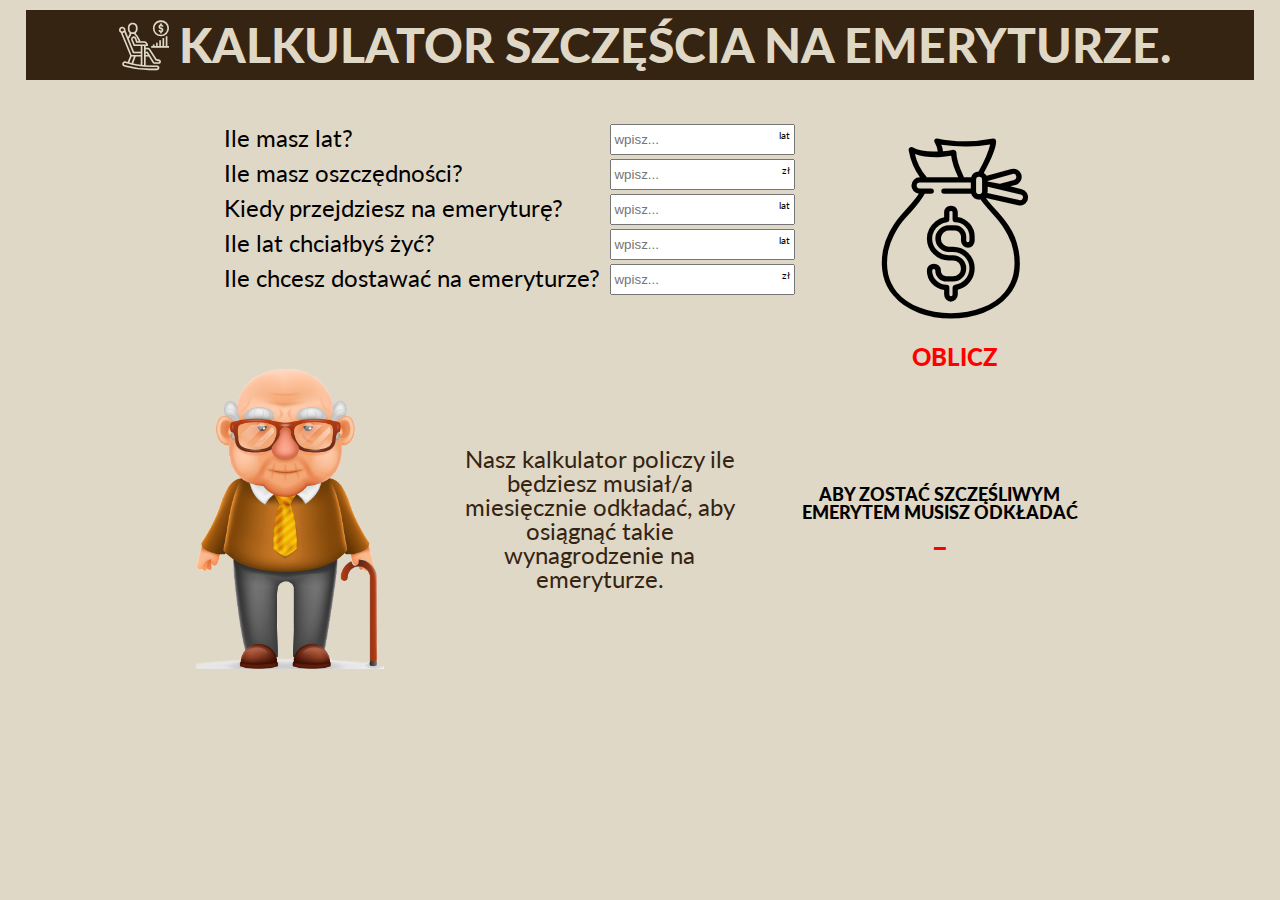
==== index.html @ 0c54497d "first commit" ====
<!DOCTYPE html>
<html lang="pl_PL">
<head>
    <meta charset="UTF-8">
    <meta name="viewport" content="width=device-width, initial-scale=1.0">
    <meta http-equiv="X-UA-Compatible" content="ie=edge">
    <title>Kalkulator emerytury</title>
    <link rel="stylesheet" href="styles/reset.css">
    <link rel="stylesheet" href="styles/main.css">
    <link rel="stylesheet" href="icons/flaticon.css">
    <link href="https://fonts.googleapis.com/css?family=Lato:400,900&display=swap" rel="stylesheet">
</head>
<body>
        <script src="script.js"></script>
<header>
        <div class="header-container">
        <i class="glyph-icon flaticon-pension"></i>
        <h1 class="title_header">Kalkulator szczęścia na emeryturze.</h1>
        </div>
</header>

<section id="question">
        <div class="label">
            <div class="que"><lebel>Ile masz lat?</lebel><div class="alt"><input type="number" min="5" id="age" maxlength=2 placeholder="wpisz..."required></div></div>
            <div class="que"><lebel>Ile masz oszczędności?</lebel><div class="cash"><input type="number" id="saving" placeholder="wpisz..."required></div></div>
            <div class="que"><lebel>Kiedy przejdziesz na emeryturę?</lebel><div class="alt"><input  type="number" min="5" id="retirement" maxlength=2 placeholder="wpisz..."required></div></div>
            <div class="que"><lebel>Ile lat chciałbyś żyć?</lebel><div class="alt"><input type="number" min="5" id="death" maxlength=3 placeholder="wpisz..."required></div></div>
            <div class="que">
                <lebel>Ile chcesz dostawać na emeryturze?</lebel><div class="cash"><input  type="number" min="5" id="pension" placeholder="wpisz..." required></div></div>
        </div>
            <div id="btn_view_result">
            <button class="glyph-icon flaticon-money"></button>
            <p>oblicz</p>
        </div>
</section>
<section class="question-result">
    <div class="question-result-img">
        <div class="laska"></div>
        <hgroup id="speech-bubble" class="speech-bubble">
                <h1></h1>
                <h2></h2>
            </hgroup>
        </div>
    <div class="nowa"><h1>Nasz kalkulator policzy ile będziesz musiał/a miesięcznie odkładać, aby osiągnąć takie wynagrodzenie na emeryturze.</h1></div>
    <div class="sum">
            <h1 class="title">Aby zostać szczęśliwym emerytem musisz odkładać</h1>
            <div id="result" class="result">-</div>
                </div>
</section>


</body>
</html>
---- styles/main.css ----
body {
  width: 96vw;
  margin: 0 auto;
  padding-top: 10px;
  background-color: rgb(224, 216, 198);
  font-family: "Lato", sans-serif;
}
.glyph-icon {
  padding: 10px;
}
.header-container {
  display: flex;
  justify-content: center;
  align-items: center;
  background-color: rgb(52, 36, 17);
  color: rgb(224, 216, 198);
}
.header-container h1 {
  font-size: 48px;
}
#question {
  
  margin-top: 40px;
  display: flex;
  justify-content: center;
}
#question button {
  margin-bottom: 8px;
  border: transparent;
  background-color: rgb(224, 216, 198);
  cursor: pointer;
}


span {
  color: red;
}
.question {
  display: flex;

}
.que{
  display:flex;
  justify-content: space-between;
  align-items: center;
  flex-wrap: wrap;
}
.label
 {
  font-size: 24px;
  flex-direction: column;
  }
 
.cash {
  position: relative;
}
.cash:after {
  position: absolute;
  top: 10px;
  content: "zł";
  font-size: 10px;
  right: 5px;
}
.alt {
  position: relative;
}
.alt:after {
  position: absolute;
  top: 10px;
  content: "lat";
  font-size: 10px;
  right: 5px;
}
.input, input {
  height: 25px;
  margin-top: 4px;
  
}
input {
margin-left: 10px;
}
.question-result {
  display: flex;
  justify-content: center;
  align-items: center;
}
.question-result-img {
  height: 300px;
  width: 200px;
  background-image: url(../styles/img/emeryt-menC.png);
  background-size: contain;
  background-position: center;
  background-repeat: no-repeat;
  flex-shrink: 0;
}
.laska {
  position: absolute;
  display: block;
  background-image: url(../styles/img/laska.png);
  background-position: center;
  background-size: contain;
  height: 110px;
  width: 50px;
  background-repeat: no-repeat;
  animation: shake-top 0.8s cubic-bezier(0.455, 0.03, 0.515, 0.955) infinite
    both;
  flex-shrink: 0;
  margin-top: 189px;
  margin-left: 145px;
}

.speech-bubble {
  display: none;
	position: relative;
	background: #ffffff;
  border-radius: .4em;
  top: 91px;
    right: 123px;
    opacity: 0.9;
    font-size: 20px;
}

.speech-bubble:after {
	content: '';
	position: absolute;
	right: 0;
	top: 50%;
	width: 0;
	height: 0;
	border: 20px solid transparent;
	border-left-color: #ffffff;
	border-right: 0;
	border-top: 0;
	margin-top: -10px;
	margin-right: -20px;
}
.sum {
  margin-top: 15px;
  display: flex;
  justify-content: center;
  align-items: center;
  flex-direction: column;
  margin-left: 40px;
}
.title {
  color: black;
  font-size: 18px;
  font-weight: 900;
  text-transform: uppercase;
  width: 300px;
  text-align: center;
}
.result {
  color: red;
  font-size: 48px;
  text-transform: uppercase;
  text-align: center;
}
.title_header {
  color: rgb(224, 216, 198);
  font-size: 18px;
  font-weight: 900;
  font-family: "Lato", sans-serif;
  text-transform: uppercase;
}
.nowa {
  color: rgb(52, 36, 17);
  font-size: 24px;
  width: 300px;
  margin-left: 60px;
  text-align: center;
}

#btn_view_result {
  margin-left: 60px;
  display: flex;
  justify-content: center;
  flex-direction: column;
  align-items: center;
  color: red;
  font-size: 24px;
  text-transform: uppercase;
  font-weight: 900;
}
#btn_view_result:hover {
  animation: shake-lr 0.7s cubic-bezier(0.455, 0.03, 0.515, 0.955)  both;
}
@-webkit-keyframes shake-lr {
  0%,
  100% {
    -webkit-transform: rotate(0deg);
    transform: rotate(0deg);
    -webkit-transform-origin: 50% 50%;
    transform-origin: 50% 50%;
  }
  10% {
    -webkit-transform: rotate(8deg);
    transform: rotate(8deg);
  }
  20%,
  40%,
  60% {
    -webkit-transform: rotate(-10deg);
    transform: rotate(-10deg);
  }
  30%,
  50%,
  70% {
    -webkit-transform: rotate(10deg);
    transform: rotate(10deg);
  }
  80% {
    -webkit-transform: rotate(-8deg);
    transform: rotate(-8deg);
  }
  90% {
    -webkit-transform: rotate(8deg);
    transform: rotate(8deg);
  }
}
@keyframes shake-lr {
  0%,
  100% {
    -webkit-transform: rotate(0deg);
    transform: rotate(0deg);
    -webkit-transform-origin: 50% 50%;
    transform-origin: 50% 50%;
  }
  10% {
    -webkit-transform: rotate(8deg);
    transform: rotate(8deg);
  }
  20%,
  40%,
  60% {
    -webkit-transform: rotate(-10deg);
    transform: rotate(-10deg);
  }
  30%,
  50%,
  70% {
    -webkit-transform: rotate(10deg);
    transform: rotate(10deg);
  }
  80% {
    -webkit-transform: rotate(-8deg);
    transform: rotate(-8deg);
  }
  90% {
    -webkit-transform: rotate(8deg);
    transform: rotate(8deg);
  }
}

@-webkit-keyframes shake-top {
  0%,
  100% {
    -webkit-transform: rotate(0deg);
    transform: rotate(0deg);
    -webkit-transform-origin: 50% 0;
    transform-origin: 50% 0;
  }
  10% {
    -webkit-transform: rotate(2deg);
    transform: rotate(2deg);
  }
  20%,
  40%,
  60% {
    -webkit-transform: rotate(-4deg);
    transform: rotate(-4deg);
  }
  30%,
  50%,
  70% {
    -webkit-transform: rotate(4deg);
    transform: rotate(4deg);
  }
  80% {
    -webkit-transform: rotate(-2deg);
    transform: rotate(-2deg);
  }
  90% {
    -webkit-transform: rotate(2deg);
    transform: rotate(2deg);
  }
}
@keyframes shake-top {
  0%,
  100% {
    -webkit-transform: rotate(0deg);
    transform: rotate(0deg);
    -webkit-transform-origin: 50% 0;
    transform-origin: 50% 0;
  }
  10% {
    -webkit-transform: rotate(2deg);
    transform: rotate(2deg);
  }
  20%,
  40%,
  60% {
    -webkit-transform: rotate(-4deg);
    transform: rotate(-4deg);
  }
  30%,
  50%,
  70% {
    -webkit-transform: rotate(4deg);
    transform: rotate(4deg);
  }
  80% {
    -webkit-transform: rotate(-2deg);
    transform: rotate(-2deg);
  }
  90% {
    -webkit-transform: rotate(2deg);
    transform: rotate(2deg);
  }
}
---- icons/flaticon.css ----
/*
  	Flaticon icon font: Flaticon
  	Creation date: 27/08/2019 13:57
  	*/

@font-face {
  font-family: "Flaticon";
  src: url("./Flaticon.eot");
  src: url("./Flaticon.eot?#iefix") format("embedded-opentype"),
    url("./Flaticon.woff2") format("woff2"),
    url("./Flaticon.woff") format("woff"),
    url("./Flaticon.ttf") format("truetype"),
    url("./Flaticon.svg#Flaticon") format("svg");
  font-weight: normal;
  font-style: normal;
}

@media screen and (-webkit-min-device-pixel-ratio: 0) {
  @font-face {
    font-family: "Flaticon";
    src: url("./Flaticon.svg#Flaticon") format("svg");
  }
}

[class^="flaticon-"]:before,
[class*=" flaticon-"]:before,
[class^="flaticon-"]:after,
[class*=" flaticon-"]:after {
  font-family: Flaticon;
  font-size: 50px;
  font-style: normal;
  /* margin-left: 20px; */
}

.flaticon-money:before {
  font-size: 180px;
  content: "\f100";
}
.flaticon-pension:before {
  content: "\f101";
}
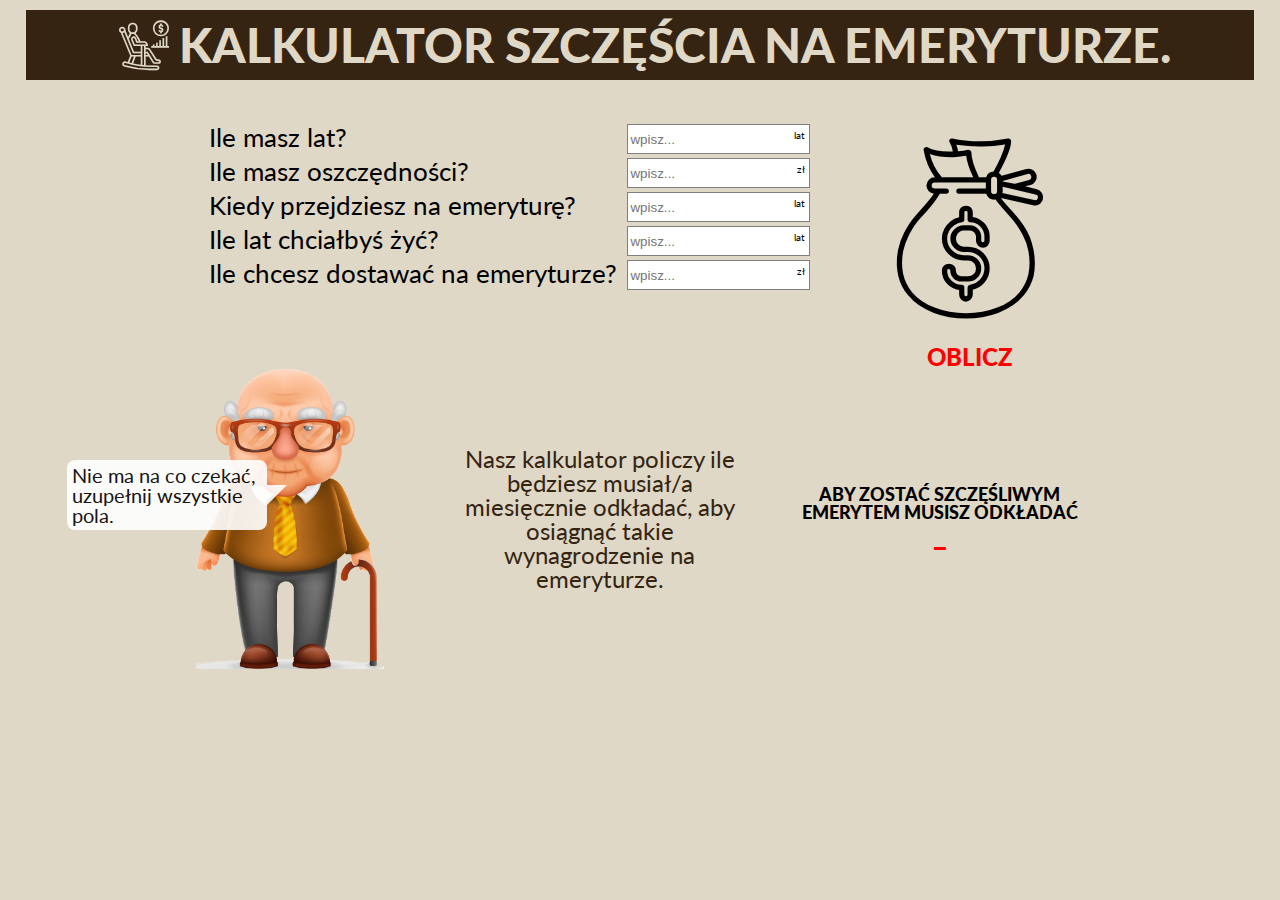
==== commit 39bdf56a: "poprawki w js i stylowaniu" ====
--- a/index.html
+++ b/index.html
@@ -21,12 +21,12 @@
 
 <section id="question">
         <div class="label">
-            <div class="que"><lebel>Ile masz lat?</lebel><div class="alt"><input type="number" min="5" id="age" maxlength=2 placeholder="wpisz..."required></div></div>
+            <div class="que"><lebel>Ile masz lat?</lebel><div class="alt"><input type="number" id="age" maxlength=2 placeholder="wpisz..."required></div></div>
             <div class="que"><lebel>Ile masz oszczędności?</lebel><div class="cash"><input type="number" id="saving" placeholder="wpisz..."required></div></div>
-            <div class="que"><lebel>Kiedy przejdziesz na emeryturę?</lebel><div class="alt"><input  type="number" min="5" id="retirement" maxlength=2 placeholder="wpisz..."required></div></div>
-            <div class="que"><lebel>Ile lat chciałbyś żyć?</lebel><div class="alt"><input type="number" min="5" id="death" maxlength=3 placeholder="wpisz..."required></div></div>
+            <div class="que"><lebel>Kiedy przejdziesz na emeryturę?</lebel><div class="alt"><input  type="number"  id="retirement" maxlength=2 placeholder="wpisz..."required></div></div>
+            <div class="que"><lebel>Ile lat chciałbyś żyć?</lebel><div class="alt"><input type="number"  id="death" maxlength=3 placeholder="wpisz..."required></div></div>
             <div class="que">
-                <lebel>Ile chcesz dostawać na emeryturze?</lebel><div class="cash"><input  type="number" min="5" id="pension" placeholder="wpisz..." required></div></div>
+                <lebel>Ile chcesz dostawać na emeryturze?</lebel><div class="cash"><input  type="number"  id="pension" placeholder="wpisz..." required></div></div>
         </div>
             <div id="btn_view_result">
             <button class="glyph-icon flaticon-money"></button>
--- a/styles/main.css
+++ b/styles/main.css
@@ -16,13 +16,13 @@
   color: rgb(224, 216, 198);
 }
 .header-container h1 {
-  font-size: 48px;
+  font-size: 27px;
 }
 #question {
   
   margin-top: 40px;
   display: flex;
-  justify-content: center;
+  flex-wrap: wrap;
 }
 #question button {
   margin-bottom: 8px;
@@ -41,14 +41,15 @@
 }
 .que{
   display:flex;
-  justify-content: space-between;
+  justify-content:center;
   align-items: center;
   flex-wrap: wrap;
+  text-align: center;
 }
 .label
  {
-  font-size: 24px;
-  flex-direction: column;
+  font-size: 26px;
+ 
   }
  
 .cash {
@@ -72,8 +73,9 @@
   right: 5px;
 }
 .input, input {
-  height: 25px;
+  height: 26px;
   margin-top: 4px;
+  border: 1px grey solid;
   
 }
 input {
@@ -83,6 +85,7 @@
   display: flex;
   justify-content: center;
   align-items: center;
+  flex-direction: column;
 }
 .question-result-img {
   height: 300px;
@@ -110,37 +113,21 @@
 }
 
 .speech-bubble {
-  display: none;
 	position: relative;
 	background: #ffffff;
   border-radius: .4em;
-  top: 91px;
-    right: 123px;
-    opacity: 0.9;
-    font-size: 20px;
-}
-
-.speech-bubble:after {
-	content: '';
-	position: absolute;
-	right: 0;
-	top: 50%;
-	width: 0;
-	height: 0;
-	border: 20px solid transparent;
-	border-left-color: #ffffff;
-	border-right: 0;
-	border-top: 0;
-	margin-top: -10px;
-	margin-right: -20px;
-}
+  top: 124px;
+  transition: 0.5s;
+}
+
+
 .sum {
   margin-top: 15px;
   display: flex;
   justify-content: center;
   align-items: center;
   flex-direction: column;
-  margin-left: 40px;
+ 
 }
 .title {
   color: black;
@@ -166,8 +153,6 @@
 .nowa {
   color: rgb(52, 36, 17);
   font-size: 24px;
-  width: 300px;
-  margin-left: 60px;
   text-align: center;
 }
 
@@ -318,3 +303,66 @@
     transform: rotate(2deg);
   }
 }
+@media screen and (min-width: 375px) {
+.que{
+  flex-wrap: unset;
+}
+}
+@media screen and (min-width: 768px) {
+  #question {
+  
+    margin-top: 40px;
+    display: flex;
+    justify-content: center;
+  }
+  .question-result {
+    display: flex;
+    justify-content: center;
+    align-items: center;
+    flex-direction: row;
+  }
+  .nowa {
+    margin-left: 60px;
+    width: 300px;
+    
+  }
+  .sum{
+    margin-left: 40px;
+  }
+  .que{
+    
+    justify-content: space-between;
+   text-align: unset;
+  }
+  .header-container h1 {
+    font-size: 48px;
+  }
+  .speech-bubble {
+    display: none;
+    position: relative;
+    background: #ffffff;
+    border-radius: .4em;
+    top: 91px;
+      right: 123px;
+      opacity: 0.9;
+      font-size: 20px;
+      padding: 5px;
+      transition: 0.5s;
+  }
+  
+  .speech-bubble:after {
+    content: '';
+    position: absolute;
+    right: 0;
+    top: 50%;
+    width: 0;
+    height: 0;
+    border: 20px solid transparent;
+    border-left-color: #ffffff;
+    border-right: 0;
+    border-top: 0;
+    margin-top: -10px;
+    margin-right: -20px;
+    transition: 0.5s;
+  }
+}